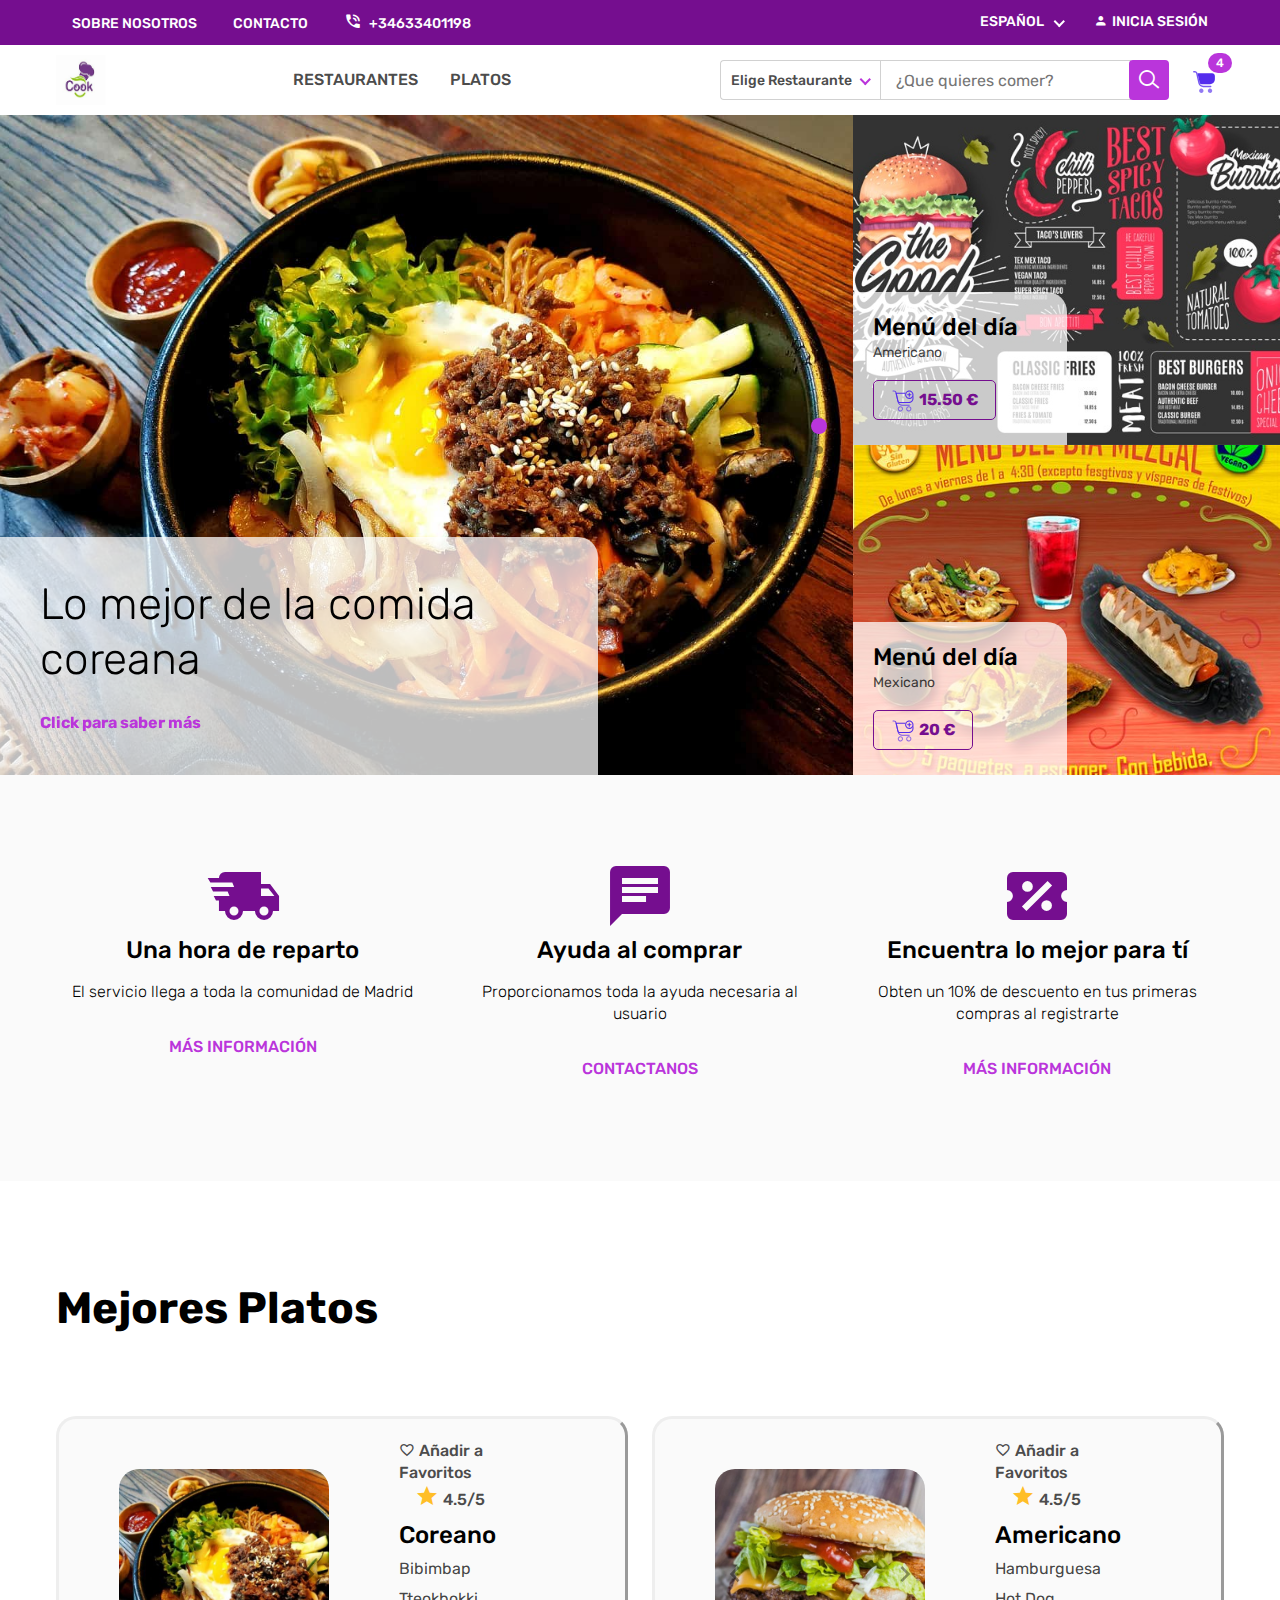
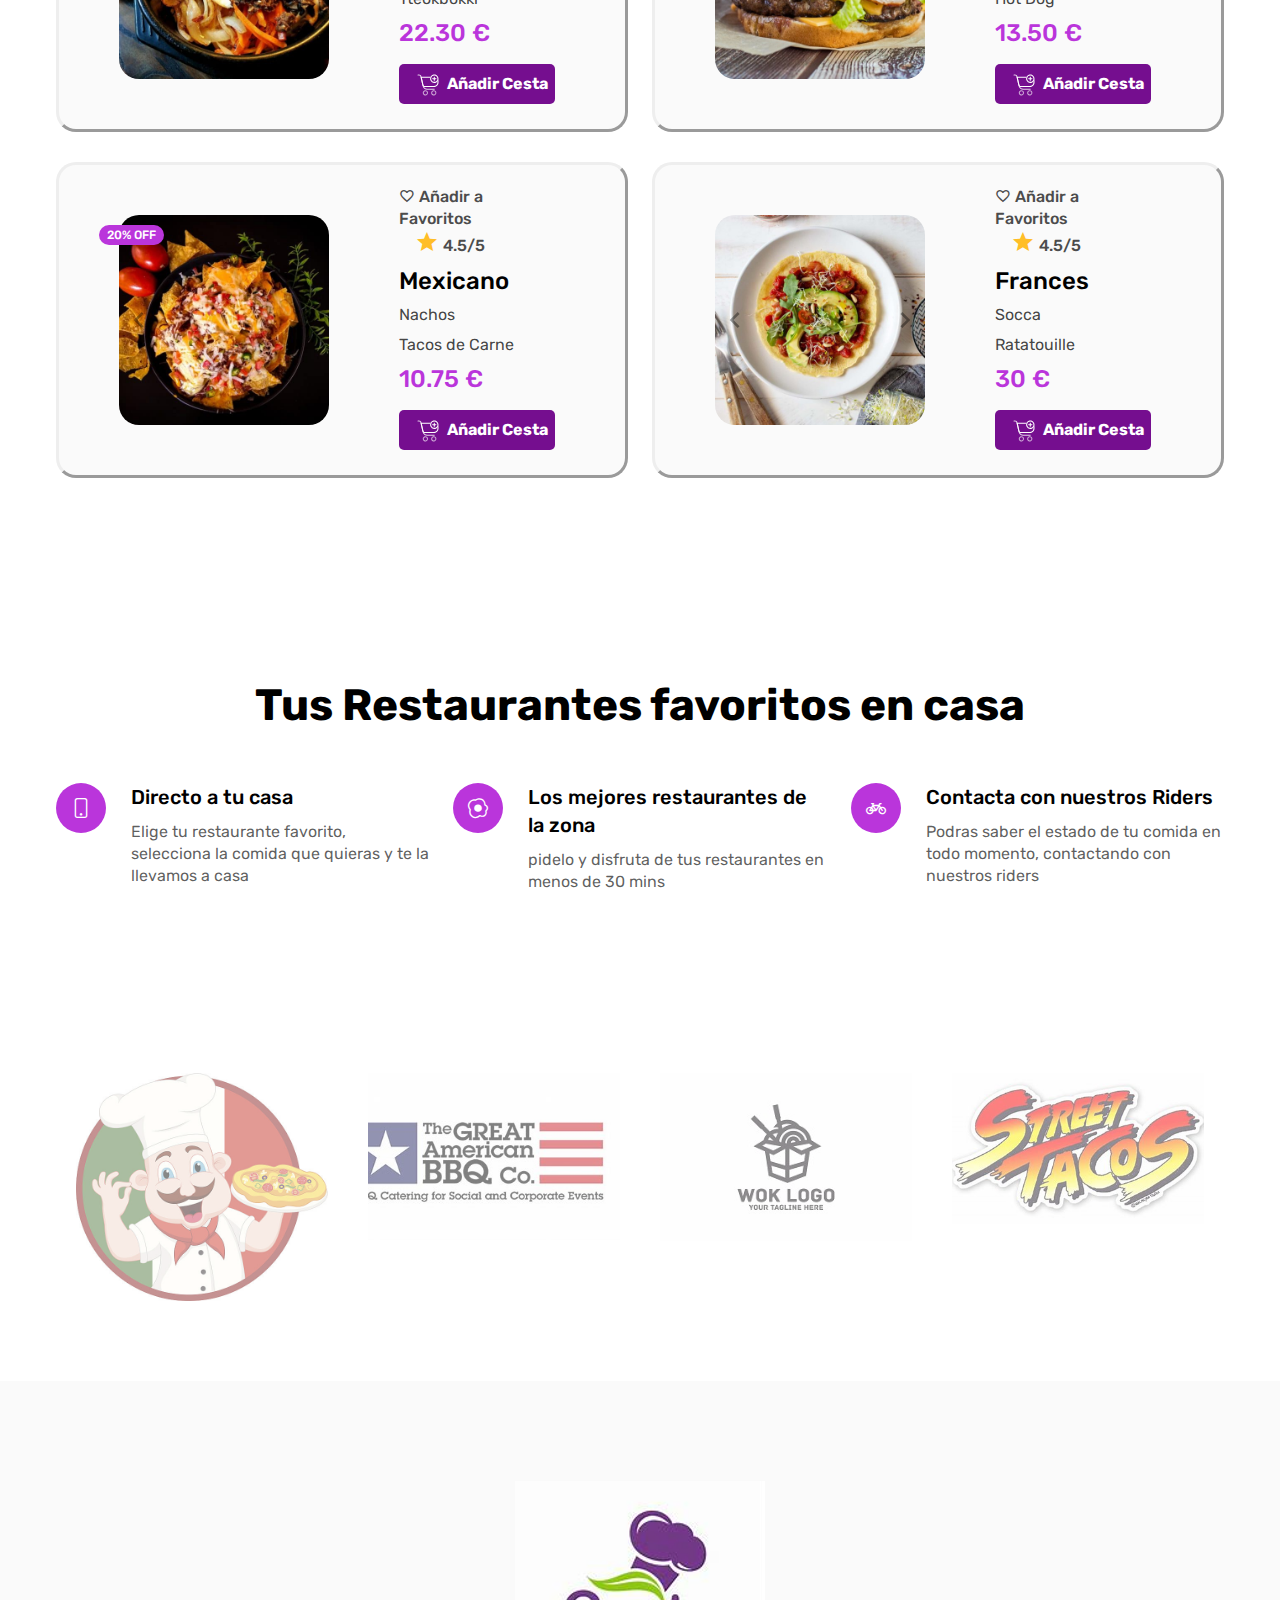
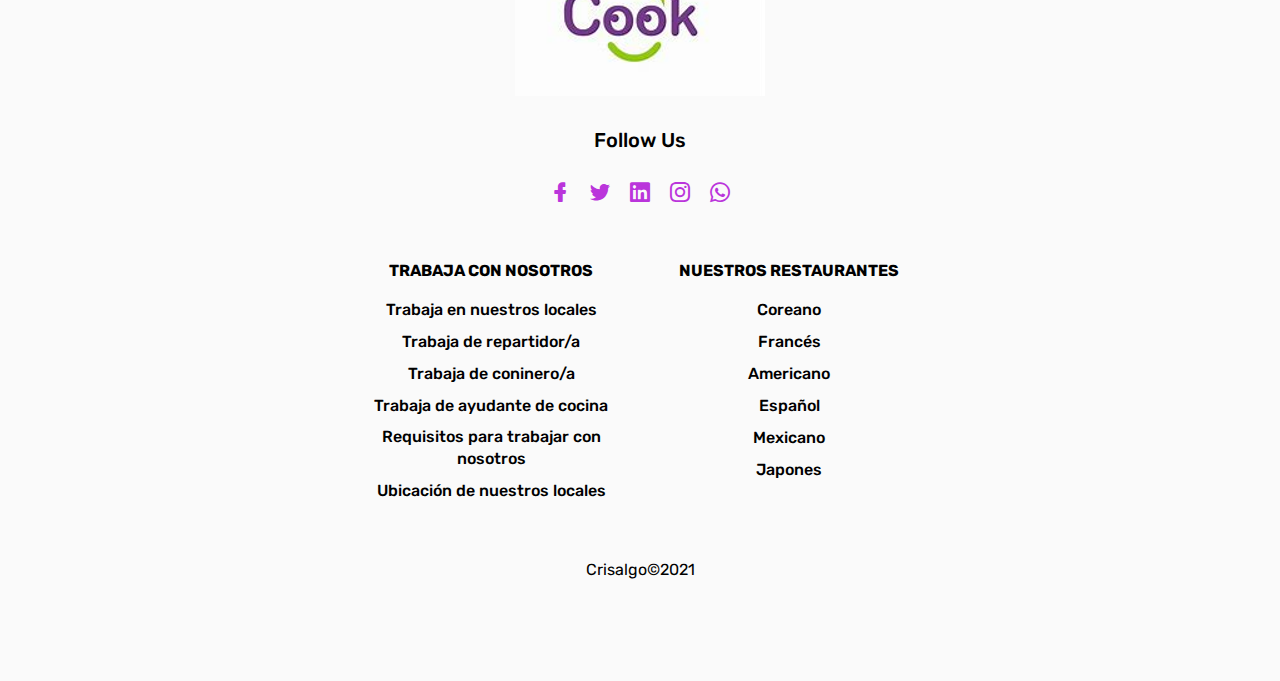
==== index.html @ 3d2ff35e "commit4:55" ====
<!doctype html>
<html class="no-js" lang="en">

<head>
    <meta charset="utf-8">

    <!--====== Title ======-->
    <title>Oferta</title>

    <meta name="description" content="">
    <meta name="viewport" content="width=device-width, initial-scale=1">

    <!--====== Favicon Icon ======-->
    <link rel="shortcut icon" href="assets/images/favicon.png" type="image/png">

    <!--====== Slick CSS ======-->
    <link rel="stylesheet" href="assets/css/slick.css">

    <!--====== Line Icons CSS ======-->
    <link rel="stylesheet" href="assets/css/LineIcons.css">
    <link rel="stylesheet" href="https://cdn.jsdelivr.net/npm/bootstrap-icons@1.7.1/font/bootstrap-icons.css">

    <!--====== Material Design Icons CSS ======-->
    <link rel="stylesheet" href="assets/css/materialdesignicons.min.css">

    <!--====== Jquery Ui CSS ======-->
    <link rel="stylesheet" href="assets/css/jquery-ui.min.css">

    <!--====== nice select CSS ======-->
    <link rel="stylesheet" href="assets/css/nice-select.css">

    <!--====== Bootstrap CSS ======-->
    <link rel="stylesheet" href="assets/css/bootstrap.min.css">

    <!--====== Default CSS ======-->
    <link rel="stylesheet" href="assets/css/default.css">

    <!--====== Style CSS ======-->
    <link rel="stylesheet" href="assets/css/style.css">

</head>

<body>

    <!--====== Preloader Part Start ======-->
    <div class="preloader">
        <div class="loader">
            <div class="ytp-spinner">
                <div class="ytp-spinner-container">
                    <div class="ytp-spinner-rotator">
                        <div class="ytp-spinner-left">
                            <div class="ytp-spinner-circle"></div>
                        </div>
                        <div class="ytp-spinner-right">
                            <div class="ytp-spinner-circle"></div>
                        </div>
                    </div>
                </div>
            </div>
        </div>
    </div>
    <!--====== Preloader Part Ends ======-->

    <!--====== Navbar Style 7 Part Start ======-->
    <div class="navigation">
        <header class="navbar-style-7 position-relative">
            <div class="container">
                <!-- navbar mobile Start -->
                <div class="navbar-mobile d-lg-none">
                    <div class="row align-items-center">
                        <div class="col-3">
                            <!-- navbar cart start -->
                            <div class="navbar-toggle icon-text-btn">
                                <a class="icon-btn primary-icon-text mobile-menu-open-7" href="javascript:void(0)">
                                    <i class="mdi mdi-menu"></i>
                                </a>
                            </div>
                            <!-- navbar cart Ends -->
                        </div>
                        <div class="col-6">
                            <!-- desktop logo Start -->
                            <div class="mobile-logo text-center">
                                <a href="index.html"><img src="assets/images/logode.png" alt="Logo"></a>
                            </div>
                            <!-- desktop logo Ends -->
                        </div>
                        <div class="col-3">
                            <!-- navbar cart start -->
                            <div class="navbar-cart">
                                <a class="icon-btn primary-icon-text icon-text-btn" href="javascript:void(0)">
                                    <img src="assets/images/icon-svg/cart-1.svg" alt="Icon">
                                    <span class="icon-text text-style-1">4</span>
                                </a>
    
                                <div class="navbar-cart-dropdown">
                                    <div class="checkout-style-2">
                                        <div class="checkout-header d-flex justify-content-between">
                                            <h6 class="title">Cesta de pedidos</h6>
                                        </div>
    
                                        <div class="checkout-table table-responsive">
                                            <table class="table">
                                                <tbody>
                                                    <tr>
                                                        <td class="checkout-product">
                                                            <div class="product-cart d-flex">
                                                                <div class="product-thumb">
                                                                    <img src="assets/images/paella.jpg"
                                                                        alt="Product">
                                                                </div>
                                                                <div class="product-content media-body">
                                                                    <h5 class="title">
                                                                        <a href="product-details-page.html">Paella</a>
                                                                    </h5>
                                                                    <ul>
                                                                        <li><span>Restaurante Español</span></li>
                                                                        <li><span></span></li>
                                                                        <li>
                                                                            <a class="delete" href="javascript:void(0)">
                                                                                <i class="mdi mdi-delete"></i>
                                                                            </a>
                                                                        </li>
                                                                    </ul>
                                                                </div>
                                                            </div>
                                                        </td>
                                                        <td class="checkout-quantity">
                                                            <div class="product-quantity d-inline-flex">
                                                                <button type="button" id="sub" class="sub">
                                                                    <i class="mdi mdi-minus"></i>
                                                                </button>
                                                                <input type="text" value="1">
                                                                <button type="button" id="add" class="add">
                                                                    <i class="mdi mdi-plus"></i>
                                                                </button>
                                                            </div>
                                                        </td>
                                                        <td class="checkout-price">
                                                            <p class="price">€11.00</p>
                                                        </td>
                                                    </tr>
                                                    <tr>
                                                        <td class="checkout-product">
                                                            <div class="product-cart d-flex">
                                                                <div class="product-thumb">
                                                                    <img src="assets/images/Rata.jpg"
                                                                        alt="Product">
                                                                </div>
                                                                <div class="product-content media-body">
                                                                    <h5 class="title">
                                                                        <a href="product-details-page.html">Ratatouille
                                                                            </a>
                                                                    </h5>
                                                                    <ul>
                                                                        <li><span>Restaurante Francés</span></li>
                                                                        <li><span></span></li>
                                                                        <li>
                                                                            <a class="delete" href="javascript:void(0)">
                                                                                <i class="mdi mdi-delete"></i>
                                                                            </a>
                                                                        </li>
                                                                    </ul>
                                                                </div>
                                                            </div>
                                                        </td>
                                                        <td class="checkout-quantity">
                                                            <div class="product-quantity d-inline-flex">
                                                                <button type="button" id="sub" class="sub">
                                                                    <i class="mdi mdi-minus"></i>
                                                                </button>
                                                                <input type="text" value="1">
                                                                <button type="button" id="add" class="add">
                                                                    <i class="mdi mdi-plus"></i>
                                                                </button>
                                                            </div>
                                                        </td>
                                                        <td class="checkout-price">
                                                            <p class="price">€8.00</p>
                                                        </td>
                                                    </tr>
                                                    <tr>
                                                        <td class="checkout-product">
                                                            <div class="product-cart d-flex">
                                                                <div class="product-thumb">
                                                                    <img src="assets/images/tok.jpg"
                                                                        alt="Product">
                                                                </div>
                                                                <div class="product-content media-body">
                                                                    <h5 class="title">
                                                                        <a href="product-details-page.html">Tteokbokki</a>
                                                                    </h5>
                                                                    <ul>
                                                                        <li><span>Restaurante Coreano</span></li>
                                                                        <li><span></span></li>
                                                                        <li>
                                                                            <a class="delete" href="javascript:void(0)">
                                                                                <i class="mdi mdi-delete"></i>
                                                                            </a>
                                                                        </li>
                                                                    </ul>
                                                                </div>
                                                            </div>
                                                        </td>
                                                        <td class="checkout-quantity">
                                                            <div class="product-quantity d-inline-flex">
                                                                <button type="button" id="sub" class="sub">
                                                                    <i class="mdi mdi-minus"></i>
                                                                </button>
                                                                <input type="text" value="1">
                                                                <button type="button" id="add" class="add">
                                                                    <i class="mdi mdi-plus"></i>
                                                                </button>
                                                            </div>
                                                        </td>
                                                        <td class="checkout-price">
                                                            <p class="price">€6.00</p>
                                                        </td>
                                                    </tr>
                                                    <tr>
                                                        <td class="checkout-product">
                                                            <div class="product-cart d-flex">
                                                                <div class="product-thumb">
                                                                    <img src="assets/images/cochinita.jpg"
                                                                        alt="Product">
                                                                </div>
                                                                <div class="product-content media-body">
                                                                    <h5 class="title">
                                                                        <a href="product-details-page.html">Cochinita Pibil
                                                                            </a></h5>
                                                                    <ul>
                                                                        <li><span>Restaurante Mexicano</span></li>
                                                                        <li><span></span></li>
                                                                        <li>
                                                                            <a class="delete" href="javascript:void(0)">
                                                                                <i class="mdi mdi-delete"></i>
                                                                            </a>
                                                                        </li>
                                                                    </ul>
                                                                </div>
                                                            </div>
                                                        </td>
                                                        <td class="checkout-quantity">
                                                            <div class="product-quantity d-inline-flex">
                                                                <button type="button" id="sub" class="sub">
                                                                    <i class="mdi mdi-minus"></i>
                                                                </button>
                                                                <input type="text" value="1">
                                                                <button type="button" id="add" class="add">
                                                                    <i class="mdi mdi-plus"></i>
                                                                </button>
                                                            </div>
                                                        </td>
                                                        <td class="checkout-price">
                                                            <p class="price">€20.00</p>
                                                        </td>
                                                    </tr>
                                                </tbody>
                                            </table>
                                        </div>
    
                                        <div class="checkout-footer">
                                            <div class="checkout-sub-total d-flex justify-content-between">
                                                <p class="value">Total:</p>
                                                <p class="price">€46.00</p>
                                            </div>
                                            <div class="checkout-btn">
                                                <a href="cart-page.html" class="main-btn primary-btn-border">Ver cesta</a>
                                                <a href="checkout-page.html" class="main-btn primary-btn">Pagar</a>
                                            </div>
                                        </div>
                                    </div>
                                </div>
                            </div>
                            <!-- navbar cart Ends -->
                        </div>
                    </div>
                    <!-- navbar search start -->
                    <div class="navbar-search mt-15 search-style-5">
                        <div class="search-select">
                            <select>
                                <option value="">Elige Restaurante</option>
                                <option value="1">Coreano</option>
                                <option value="2">Español</option>
                                <option value="3">Francés</option>
                                <option value="4">Mexicano</option>
                                <option value="5">Japones</option>
                                <option value="6">Americano</option>
                            </select>
                        </div>
                        <div class="search-input">
                            <input type="text" placeholder="Search">
                        </div>
                        <div class="search-btn">
                            <button><i class="lni lni-search-alt"></i></button>
                        </div>
                    </div>
                    <!-- navbar search Ends -->
                </div>
                <!-- navbar mobile Start -->
            </div>
    
            <div class="navbar-container navbar-sidebar-7">
                <!-- navbar close  Ends -->
                <div class="navbar-close d-lg-none">
                    <a class="close-mobile-menu-7" href="javascript:void(0)"><i class="mdi mdi-close"></i></a>
                </div>
                <!-- navbar close  Ends -->
    
                <!-- navbar top Start -->
                <div class="navbar-top-wrapper">
                    <div class="container-lg">
                        <div class="navbar-top d-lg-flex justify-content-between">
                            <!-- navbar top left Start -->
                            <div class="navbar-top-left">
                                <ul class="navbar-top-link">
                                    <li><a href="about-page.html">sobre nosotros</a></li>
                                    <li><a href="contact-page.html">contacto</a></li>
                                    <li>
                                        <a href="javascript:void(0)">
                                            <i class="mdi mdi-phone-in-talk"></i>
                                            +34633401198
                                        </a>
                                    </li>
                                </ul>
                            </div>
                            <!-- navbar top left Ends -->
                            <!-- navbar top right Start -->
                            <div class="navbar-top-right">
                                <ul class="navbar-top-link">
                                    
                                    <li>
                                        <select>
                                            <option value="0">Español</option>
                                            <option value="1">Catalan</option>
                                            <option value="2">Galego</option>
                                            <option value="3">euskera</option>
                                            <option value="4">English</option>
                                            
                                        </select>
                                    </li>
                                    <li><a href="login-page.html"><i class="mdi mdi-account"></i>Inicia sesión</a></li>
                                </ul>
                            </div>
                            <!-- navbar top right Ends -->
                        </div>
                    </div>
                </div>
                <!-- navbar top Ends -->
    
                <!-- main navbar Start -->
                <div class="navbar-wrapper">
                    <div class="container-lg">
                        <nav class="main-navbar d-lg-flex justify-content-between align-items-center">
                            <!-- desktop logo Start -->
                            <div class="desktop-logo d-none d-lg-block">
                                <a href="index.html"><img src="assets/images/logode.PNG" width="50" height="50" alt="Logo"></a>
                            </div>
                            <!-- desktop logo Ends -->
                            <!-- navbar menu Start -->
                            <div class="navbar-menu">
                                <ul class="main-menu">
                                    <li class="position-static menu-item-has-children">
                                        <a href="#">Restaurantes</a>
                                        <!-- sub mega dropdown Start -->
                                        <ul class="sub-mega-dropdown">
                                            <li>
                                                <div class="mega-dropdown-menu">
                                                    <ul class="container mega-dropdown d-flex flex-wrap">
                                                        <li class="mega-dropdown-list menu-item-has-children">

                                                            <h6 class="heading-6 font-weight-500 mega-title">Tipos de restaurante

                                                            <h6 class="heading-6 font-weight-500 mega-title">

                                                            </h6>
                                                            <ul>
                                                                <li><a href="category.html">Coreano</a></li>
                                                                <li><a href="category.html">Frances</a></li>
                                                                <li><a href="category.html">Americano</a></li>
                                                                <li><a href="category.html">Español</a></li>
                                                                <li><a href="category.html">Mexicano</a></li>
                                                                <li><a href="category.html">Japones</a></li>
                                                            </ul>
                                                        </li>
                                                        <li class="mega-dropdown-list">
                                                            <img src="assets/images/comi.jpg" alt="">
                                                        </li>
                                                    </ul>
                                                </div>
                                            </li>
                                        </ul>
                                        <!-- sub mega dropdown Ends -->
                                    </li>
                                    <li><a href="category.html">platos</a></li>
                                    <li><a href="category.html"></a></li>
                                    
                                    
                                </ul>
                            </div>
                            <!-- navbar menu Ends -->
                            <div class="navbar-search-cart d-none d-lg-flex">
                                <!-- navbar search start -->
                                <div class="navbar-search search-style-5">
                                    <div class="search-select">
                                        <select>
                                            <option value="">Elige Restaurante</option>
                                            <option value="1">Coreano</option>
                                            <option value="2">Español</option>
                                            <option value="3">Francés</option>
                                            <option value="4">Mexicano</option>
                                            <option value="5">Japones</option>
                                            <option value="6">Americano</option>
                                        </select>
                                    </div>
                                    <div class="search-input">
                                        <input type="text" placeholder="¿Que quieres comer?">
                                    </div>
                                    <div class="search-btn">
                                        <button><i class="lni lni-search-alt"></i></button>
                                    </div>
                                </div>
                                <!-- navbar search Ends -->
                                <!-- navbar cart start -->
                                <div class="navbar-cart">
                                    <a class="icon-btn primary-icon-text icon-text-btn" href="javascript:void(0)">
                                        <img src="assets/images/icon-svg/cart-1.svg" alt="Icon">
                                        <span class="icon-text text-style-1">4</span>
                                    </a>
    
                                    <div class="navbar-cart-dropdown">
                                        <div class="checkout-style-2">
                                            <div class="checkout-header d-flex justify-content-between">

                                                <h6 class="title">Cesta de pedidos</h6>

                                            </div>
    
                                            <div class="checkout-table">
                                                <table class="table">
                                                    <tbody>
                                                        <tr>
                                                            <td class="checkout-product">
                                                                <div class="product-cart d-flex">
                                                                    <div class="product-thumb">
                                                                        <img src="assets/images/paella.jpg"
                                                                            alt="Product">
                                                                    </div>
                                                                    <div class="product-content media-body">
                                                                        <h5 class="title">
                                                                            <a href="product-details-page.html">Paella
                                                                                </a>
                                                                        </h5>
                                                                        <ul>
                                                                            <li><span>Restaurante Español</span></li>
                                                                            <li><span></span></li>
                                                                            <li>
                                                                                <a class="delete" href="javascript:void(0)">
                                                                                    <i class="mdi mdi-delete"></i>
                                                                                </a>
                                                                            </li>
                                                                        </ul>
                                                                    </div>
                                                                </div>
                                                            </td>
                                                            <td class="checkout-quantity">
                                                                <div class="product-quantity d-inline-flex">
                                                                    <button type="button" id="sub" class="sub">
                                                                        <i class="mdi mdi-minus"></i>
                                                                    </button>
                                                                    <input type="text" value="1">
                                                                    <button type="button" id="add" class="add">
                                                                        <i class="mdi mdi-plus"></i>
                                                                    </button>
                                                                </div>
                                                            </td>
                                                            <td class="checkout-price">
                                                                <p class="price">€11.00</p>
                                                            </td>
                                                        </tr>
                                                        <tr>
                                                            <td class="checkout-product">
                                                                <div class="product-cart d-flex">
                                                                    <div class="product-thumb">
                                                                        <img src="assets/images/Rata.jpg"
                                                                            alt="Product">
                                                                    </div>
                                                                    <div class="product-content media-body">
                                                                        <h5 class="title">
                                                                            <a href="product-details-page.html">Ratatouille
                                                                            </a>
                                                                        </h5>
                                                                        <ul>
                                                                            <li><span>restaurante frances</span></li>
                                                                            <li><span></span></li>
                                                                            <li>
                                                                                <a class="delete" href="javascript:void(0)">
                                                                                    <i class="mdi mdi-delete"></i>
                                                                                </a>
                                                                            </li>
                                                                        </ul>
                                                                    </div>
                                                                </div>
                                                            </td>
                                                            <td class="checkout-quantity">
                                                                <div class="product-quantity d-inline-flex">
                                                                    <button type="button" id="sub" class="sub">
                                                                        <i class="mdi mdi-minus"></i>
                                                                    </button>
                                                                    <input type="text" value="1">
                                                                    <button type="button" id="add" class="add">
                                                                        <i class="mdi mdi-plus"></i>
                                                                    </button>
                                                                </div>
                                                            </td>
                                                            <td class="checkout-price">
                                                                <p class="price">€8.00</p>
                                                            </td>
                                                        </tr>
                                                        <tr>
                                                            <td class="checkout-product">
                                                                <div class="product-cart d-flex">
                                                                    <div class="product-thumb">
                                                                        <img src="assets/images/tok.jpg"
                                                                            alt="Product">
                                                                    </div>
                                                                    <div class="product-content media-body">
                                                                        <h5 class="title">
                                                                            <a href="product-details-page.html">tteokbokki
                                                                                </a>
                                                                        </h5>
                                                                        <ul>
                                                                            <li><span>restaurante coreano</span></li>
                                                                            <li><span></span></li>
                                                                            <li>
                                                                                <a class="delete" href="javascript:void(0)">
                                                                                    <i class="mdi mdi-delete"></i>
                                                                                </a>
                                                                            </li>
                                                                        </ul>
                                                                    </div>
                                                                </div>
                                                            </td>
                                                            <td class="checkout-quantity">
                                                                <div class="product-quantity d-inline-flex">
                                                                    <button type="button" id="sub" class="sub">
                                                                        <i class="mdi mdi-minus"></i>
                                                                    </button>
                                                                    <input type="text" value="1">
                                                                    <button type="button" id="add" class="add">
                                                                        <i class="mdi mdi-plus"></i>
                                                                    </button>
                                                                </div>
                                                            </td>
                                                            <td class="checkout-price">
                                                                <p class="price">€6.00</p>
                                                            </td>
                                                        </tr>
                                                        <tr>
                                                            <td class="checkout-product">
                                                                <div class="product-cart d-flex">
                                                                    <div class="product-thumb">
                                                                        <img src="assets/images/cochinita.jpg"
                                                                            alt="Product">
                                                                    </div>
                                                                    <div class="product-content media-body">
                                                                        <h5 class="title">
                                                                            <a href="product-details-page.html">cochinita pibil
                                                                                </a>
                                                                        </h5>
                                                                        <ul>
                                                                            <li><span>restaurante mexicano</span></li>
                                                                            <li><span></span></li>
                                                                            <li>
                                                                                <a class="delete" href="javascript:void(0)">
                                                                                    <i class="mdi mdi-delete"></i>
                                                                                </a>
                                                                            </li>
                                                                        </ul>
                                                                    </div>
                                                                </div>
                                                            </td>
                                                            <td class="checkout-quantity">
                                                                <div class="product-quantity d-inline-flex">
                                                                    <button type="button" id="sub" class="sub">
                                                                        <i class="mdi mdi-minus"></i>
                                                                    </button>
                                                                    <input type="text" value="1">
                                                                    <button type="button" id="add" class="add">
                                                                        <i class="mdi mdi-plus"></i>
                                                                    </button>
                                                                </div>
                                                            </td>
                                                            <td class="checkout-price">
                                                                <p class="price">€20.00</p>
                                                            </td>
                                                        </tr>
                                                    </tbody>
                                                </table>
                                            </div>
    
                                            <div class="checkout-footer">
                                                <div class="checkout-sub-total d-flex justify-content-between">
                                                <p class="value">Total:</p>
                                                    <p class="price">€46</p>
                                                </div>
                                                <div class="checkout-btn">
                                                    <a href="cart-page.html" class="main-btn primary-btn-border">Ver cesta</a>
                                                    <a href="checkout-page.html" class="main-btn primary-btn">Pagar</a>
                                                </div>
                                            </div>
                                        </div>
                                    </div>
                                </div>
                                <!-- navbar cart Ends -->
                            </div>
                        </nav>
                    </div>
                </div>
                <!-- main navbar Ends -->
            </div>
            <div class="overlay-7"></div>
        </header>
    </div>
    <!--====== Navbar Style 7 Part Ends ======-->

    <!--====== Header Style 1 Part Start ======-->
    <section class="header-style-1">
        <div class="header-big">
            <div class="header-items-active">
                <div class="single-header-item bg_cover"
                    style="background-image: url(assets/images/header-1/coreano_bibimbap.jpg);">
                    <div class="header-item-content">
                        <h3 class="title">Lo mejor de la comida coreana</h3>
                        <a href="javascript:void(0)" class="link">Click para saber más</a>
                    </div>
                </div>
                <div class="single-header-item bg_cover"
                    style="background-image: url(assets/images/header-1/frances_macaron.jpg);">
                    <div class="header-item-content">
                        <h3 class="title">Los mejores postres de Francia</h3>
                        <a href="javascript:void(0)" class="link">Click para saber más</a>
                    </div>
                </div>
                <div class="single-header-item bg_cover"
                    style="background-image: url(assets/images/header-1/camerun_verduraPollo.jpg);">
                    <div class="header-item-content">
                        <h3 class="title">Come saludable con con comida camerunesa</h3>
                        <a href="javascript:void(0)" class="link">Click para saber más</a>
                    </div>
                </div>
            </div>
        </div>
        <div class="header-min">
            <div class="header-min-item product-style-25 bg_cover"
                style="background-image: url(assets/images/header-1/americano_menu.jpg);">
                <div class="product-content">
                    <h4 class="title"><a href="product-details-page.html">Menú del día</a></h4>
                    <p>Americano</p>
                    <a href="javascript:void(0)" class="main-btn primary-btn-border"> <img src="assets/images/icon-svg/cart-5.svg" alt="">15.50 €</a>
                </div>
            </div>
            <div class="header-min-item product-style-25 bg_cover"
                style="background-image: url(assets/images/header-1/mexicano_menu.jpg);">
                <div class="product-content">
                    <h4 class="title"><a href="product-details-page.html">Menú del día</a></h4>
                    <p>Mexicano</p>
                    <a href="javascript:void(0)" class="main-btn primary-btn-border"> <img src="assets/images/icon-svg/cart-5.svg" alt="">20 €</a>
                </div>
            </div>
        </div>
    </section>
    <!--====== Header Style 1 Part Ends ======-->

    <!--====== Content Card Style 4 Part Start ======-->
    <section class="content-card-style-4 pt-70 pb-100">
        <div class="container">
            <div class="row justify-content-center">
                <div class="col-lg-4 col-md-7 col-sm-8">
                    <div class="single-content mt-15 text-center">
                        <div class="content-icon">
                            <i class="mdi mdi-truck-fast"></i>
                        </div>
                        <div class="content-content">
                            <h4 class="title"><a href="javascript:void(0)">Una hora de reparto</a></h4>
                            <p>El servicio llega a toda la comunidad de Madrid</p>
                            <a href="javascript:void(0)" class="more">Más Información</a>
                        </div>
                    </div>
                </div>
                <div class="col-lg-4 col-md-7 col-sm-8">
                    <div class="single-content mt-15 text-center">
                        <div class="content-icon">
                            <i class="mdi mdi-message-text"></i>
                        </div>
                        <div class="content-content">
                            <h4 class="title"><a href="javascript:void(0)">Ayuda al comprar</a></h4>
                            <p>Proporcionamos toda la ayuda necesaria al usuario</p>
                            <a href="contact-page.html" class="more">Contactanos</a>
                        </div>
                    </div>
                </div>
                <div class="col-lg-4 col-md-7 col-sm-8">
                    <div class="single-content mt-15 text-center">
                        <div class="content-icon">
                            <i class="mdi mdi-ticket-percent"></i>
                        </div>
                        <div class="content-content">
                            <h4 class="title"><a href="javascript:void(0)">Encuentra lo mejor para tí</a></h4>
                            <p>Obten un 10% de descuento en tus primeras compras al registrarte</p>
                            <a href="javascript:void(0)" class="more">Más Información</a>
                        </div>
                    </div>
                </div>
            </div>
        </div>
    </section>
    <!--====== Content Card Style 4 Part Ends ======-->

    <!--====== Product Style 1 Part Start ======-->

    <!--====== Product Style 1 Part Ends ======-->

    <!--====== Product Style 7 Part Start ======-->
    <section class="product-wrapper pt-100 pb-100">
        <div class="container">
            <div class="row">
                <div class="col-lg-12">
                    <div class="mb-50">
                        <h1 class="heading-1 font-weight-700">Mejores Platos</h1>
                    </div>
                </div>
            </div>
            <div class="row">
                <div class="col-lg-6">
                    <div class="product-style-7 mt-30">
                        <div class="product-image">
                            <div class="product-active">
                                <div class="product-item active">
                                    <img src="assets/images/product-4/coreano_bibimbap.jpg" alt="product">
                                </div>
                                <div class="product-item">
                                    <img src="assets/images/product-4/coreano_tteokbokki.jpg" alt="product">
                                </div>
                            </div>
                        </div>
                        <div class="product-content">
                            <ul class="product-meta">
                                <li>
                                    <a class="add-wishlist" href="javascript:void(0)">
                                        <i class="mdi mdi-heart-outline"></i>
                                        Añadir a Favoritos
                                    </a>
                                </li>
                                <li>
                                    <span><i class="mdi mdi-star"></i> 4.5/5</span>
                                </li>
                            </ul>
                            <h4 class="title"><a href="product-details-page.html">Coreano</a></h4>
                            <p>Bibimbap</p>
                            <p>Tteokbokki</p>
                            <span class="price">22.30 €</span>
                            <a href="javascript:void(0)" class="main-btn primary-btn">
                                <img src="assets/images/icon-svg/cart-4.svg" alt="">
                                Añadir cesta
                            </a>
                        </div>
                    </div>
                </div>
                <div class="col-lg-6">
                    <div class="product-style-7 mt-30">
                        <div class="product-image">
                            <div class="product-active">
                                <div class="product-item active">
                                    <img src="assets/images/product-4/americano_hamburguesa.jpg" alt="product">
                                </div>
                                <div class="product-item">
                                    <img src="assets/images/product-4/americano_hotdog.jpg" alt="product">
                                </div>
                            </div>
                        </div>
                        <div class="product-content">
                            <ul class="product-meta">
                                <li>
                                    <a class="add-wishlist" href="javascript:void(0)">
                                        <i class="mdi mdi-heart-outline"></i>
                                        Añadir a Favoritos
                                    </a>
                                </li>
                                <li>
                                    <span><i class="mdi mdi-star"></i> 4.5/5</span>
                                </li>
                            </ul>
                            <h4 class="title"><a href="product-details-page.html">Americano</a></h4>
                            <p>Hamburguesa</p>
                            <p>Hot Dog</p>
                            <span class="price">13.50 €</span>
                            <a href="javascript:void(0)" class="main-btn primary-btn">
                                <img src="assets/images/icon-svg/cart-4.svg" alt="">
                                Añadir cesta
                            </a>
                        </div>
                    </div>
                </div>
                <div class="col-lg-6">
                    <div class="product-style-7 mt-30">
                        <div class="product-image">
                            <span class="icon-text text-style-1">20% off</span>
                            <div class="product-active">
                                <div class="product-item active">
                                    <img src="assets/images/product-4/mexicano_nachos.jpg" alt="product">
                                </div>
                                <div class="product-item">
                                    <img src="assets/images/product-4/mexicano_tacos.jpg" alt="product">
                                </div>
                            </div>
                        </div>
                        <div class="product-content">
                            <ul class="product-meta">
                                <li>
                                    <a class="add-wishlist" href="javascript:void(0)">
                                        <i class="mdi mdi-heart-outline"></i>
                                        Añadir a Favoritos
                                    </a>
                                </li>
                                <li>
                                    <span><i class="mdi mdi-star"></i> 4.5/5</span>
                                </li>
                            </ul>
                            <h4 class="title"><a href="product-details-page.html">Mexicano</a></h4>
                            <p>Nachos</p>
                            <p>Tacos de Carne</p>
                            <span class="price">10.75 €</span>
                            <a href="javascript:void(0)" class="main-btn primary-btn">
                                <img src="assets/images/icon-svg/cart-4.svg" alt="">
                                Añadir cesta
                            </a>
                        </div>
                    </div>
                </div>
                <div class="col-lg-6">
                    <div class="product-style-7 mt-30">
                        <div class="product-image">
                            <div class="product-active">
                                <div class="product-item active">
                                    <img src="assets/images/product-4/frances_socca.jpg" alt="product">
                                </div>
                                <div class="product-item">
                                    <img src="assets/images/product-4/frances_ratatuille.jpg" alt="product">
                                </div>
                            </div>
                        </div>
                        <div class="product-content">
                            <ul class="product-meta">
                                <li>
                                    <a class="add-wishlist" href="javascript:void(0)">
                                        <i class="mdi mdi-heart-outline"></i>
                                        Añadir a Favoritos
                                    </a>
                                </li>
                                <li>
                                    <span><i class="mdi mdi-star"></i> 4.5/5</span>
                                </li>
                            </ul>
                            <h4 class="title"><a href="product-details-page.html">Frances</a></h4>
                            <p>Socca</p>
                            <p>Ratatouille</p>
                            <span class="price">30 €</span>
                            <a href="javascript:void(0)" class="main-btn primary-btn">
                                <img src="assets/images/icon-svg/cart-4.svg" alt="">
                                Añadir cesta
                            </a>
                        </div>
                    </div>
                </div>
            </div>
        </div>
    </section>
    <!--====== Product Style 7 Part Ends ======-->

    <!--====== Features Part Start ======-->
    <section class="features-section pt-100 pb-50">
        <div class="container">
            <div class="row">
                <div class="col-lg-12">
                    <div class="features-title text-center mb-50">
                        <h1 class="heading-1 font-weight-700">Tus Restaurantes favoritos en casa</h1>
                    </div>
                </div>
            </div>
            <div class="row">
                <div class="col-lg-4 col-md-6">
                    <div class="single-feature-wrapper">
                        <div class="feature-icon">
                            <i class="bi bi-phone"></i>
                            
                        </div>
                        <div class="feature-content">
                            <h5 class="heading-5 font-weight-500 mb-10">Directo a tu casa</h5>
                            <p>Elige tu restaurante favorito, selecciona la comida que quieras y te la llevamos a casa</p>
                        </div>
                    </div>
                </div>
                <div class="col-lg-4 col-md-6">
                    <div class="single-feature-wrapper">
                        <div class="feature-icon">
                            <i class="bi bi-egg-fried"></i>
                            
                            
                        </div>
                        <div class="feature-content">
                            <h5 class="heading-5 font-weight-500 mb-10">Los mejores restaurantes de la zona</h5>
                            <p>pidelo y disfruta de tus restaurantes en menos de 30 mins</p>
                        </div>
                    </div>
                </div>
                <div class="col-lg-4 col-md-6">
                    <div class="single-feature-wrapper">
                        <div class="feature-icon">
                            <i class="bi bi-bicycle"></i></a>
                        </div>
                        <div class="feature-content">
                            <h5 class="heading-5 font-weight-500 mb-10">Contacta con nuestros Riders</h5>
                            <p>Podras saber el estado de tu comida en todo momento, contactando con nuestros riders </p>
                        </div>
                    </div>
                </div>
                
                
                
            </div>
        </div>
    </section>
    <!--====== Features Part Ends ======-->

    <!--====== Clients Logo Part Start ======-->
    <section class="clients-logo-section pt-70 pb-70">
        <div class="container">
            <div class="row client-logo-active">
                <div class="col-lg-3">
                    <div class="single-logo-wrapper">
                        <img src="assets/images/pizza.jpg" alt="">
                    </div>
                </div>
                <div class="col-lg-3">
                    <div class="single-logo-wrapper">
                        <img src="assets/images/ame.jpg" alt="">
                    </div>
                </div>
                <div class="col-lg-3">
                    <div class="single-logo-wrapper">
                        <img src="assets/images/woki.jpg" alt="">
                    </div>
                </div>
                <div class="col-lg-3">
                    <div class="single-logo-wrapper">
                        <img src="assets/images/street.jpg" alt="">
                    </div>
                </div>
            </div>
        </div>
    </section>
    <!--====== Clients Logo Part Ends ======-->

    <!--====== Subscribe Part Start ======-->
   
    <!--====== Subscribe Part Ends ======-->

    <!--====== Footer Style 3 Part Start ======-->
    <section class="footer-style-3 pt-100 pb-100">
        <div class="container">
            <div class="footer-top">
                <div class="row justify-content-center">
                    <div class="col-lg-5 col-md-7 col-sm-10">
                        <div class="footer-logo text-center">
                            <a href="index.html">
                                <img src="assets/images/logode.PNG" alt="">
                            </a>
                        </div>
                        <h5 class="heading-5 text-center mt-30">Follow Us</h5>
                        <ul class="footer-follow text-center">
                            <li><a href="javascript:void(0)"><i class="lni lni-facebook-filled"></i></a></li>
                            <li><a href="javascript:void(0)"><i class="lni lni-twitter-filled"></i></a></li>
                            <li><a href="javascript:void(0)"><i class="lni lni-linkedin-original"></i></a></li>
                            <li><a href="javascript:void(0)"><i class="lni lni-instagram-original"></i></a></li>
                            <li><a href="javascript:void(0)"><i class="lni lni-whatsapp"></i></a></li>
                        </ul>
                    </div>
                </div>
            </div>
    
            <div class="footer-widget-wrapper text-center pt-20">
                <div class="row">
                    <div class="col-lg-3 col-md-3 col-sm-6"></div>
                    <div class="col-lg-3 col-md-3 col-sm-6">
                        <div class="footer-widget">
                            <h5 class="footer-title">TRABAJA CON NOSOTROS</h5>
                            <ul class="footer-link">
                                <li><a href="javascript:void(0)">Trabaja en nuestros locales</a></li>
                                <li><a href="javascript:void(0)">Trabaja de repartidor/a</a></li>
                                <li><a href="javascript:void(0)">Trabaja de coninero/a</a></li>
                                <li><a href="javascript:void(0)">Trabaja de ayudante de cocina</a></li>
                                <li><a href="javascript:void(0)">Requisitos para trabajar con nosotros</a></li>
                                <li><a href="javascript:void(0)">Ubicación de nuestros locales</a></li>
                            </ul>
                        </div>
                    </div>
                    <div class="col-lg-3 col-md-3 col-sm-6">
                        <div class="footer-widget">
                            <h5 class="footer-title">NUESTROS RESTAURANTES</h5>
                            <ul class="footer-link">
                                <li><a href="javascript:void(0)">Coreano</a></li>
                                <li><a href="javascript:void(0)">Francés</a></li>
                                <li><a href="javascript:void(0)">Americano</a></li>
                                <li><a href="javascript:void(0)">Español</a></li>
                                <li><a href="javascript:void(0)">Mexicano</a></li>
                                <li><a href="javascript:void(0)">Japones</a></li>   
                            </ul>
                        </div>
                    </div>
                    <div class="col-lg-3 col-md-3 col-sm-6"></div>
                </div>
            </div>
    
            <div class="footer-copyright text-center">
                <p>Crisalgo©2021
                </p>
        </div>
    </section>
    <!--====== Footer Style 3 Part Ends ======-->

    <!--====== Bootstrap 5 js ======-->
    <script src="assets/js/popper.min.js"></script>
    <script src="assets/js/bootstrap.min.js"></script>


    <!--====== Jquery js ======-->
    <script src="assets/js/vendor/jquery-3.5.1.min.js"></script>
    <script src="assets/js/vendor/modernizr-3.7.1.min.js"></script>

    <!--====== Slick js ======-->
    <script src="assets/js/slick.min.js"></script>

    <!--====== Accordion Steps Form js ======-->
    <script src="assets/js/jquery-vj-accordion-steps.js"></script>

    <!--====== Jquery Ui js ======-->
    <script src="assets/js/jquery-ui.min.js"></script>

    <!--====== Form validator js ======-->
    <script src="assets/js/jquery.form-validator.min.js"></script>

    <!--====== nice select js ======-->
    <script src="assets/js/jquery.nice-select.min.js"></script>

    <!--====== formatter js ======-->
    <script src="assets/js/jquery.formatter.min.js"></script>

    <!--====== Main js ======-->
    <script src="assets/js/count-up.min.js"></script>

    <!--====== Main js ======-->
    <script src="assets/js/main.js"></script>

</body>

</html>
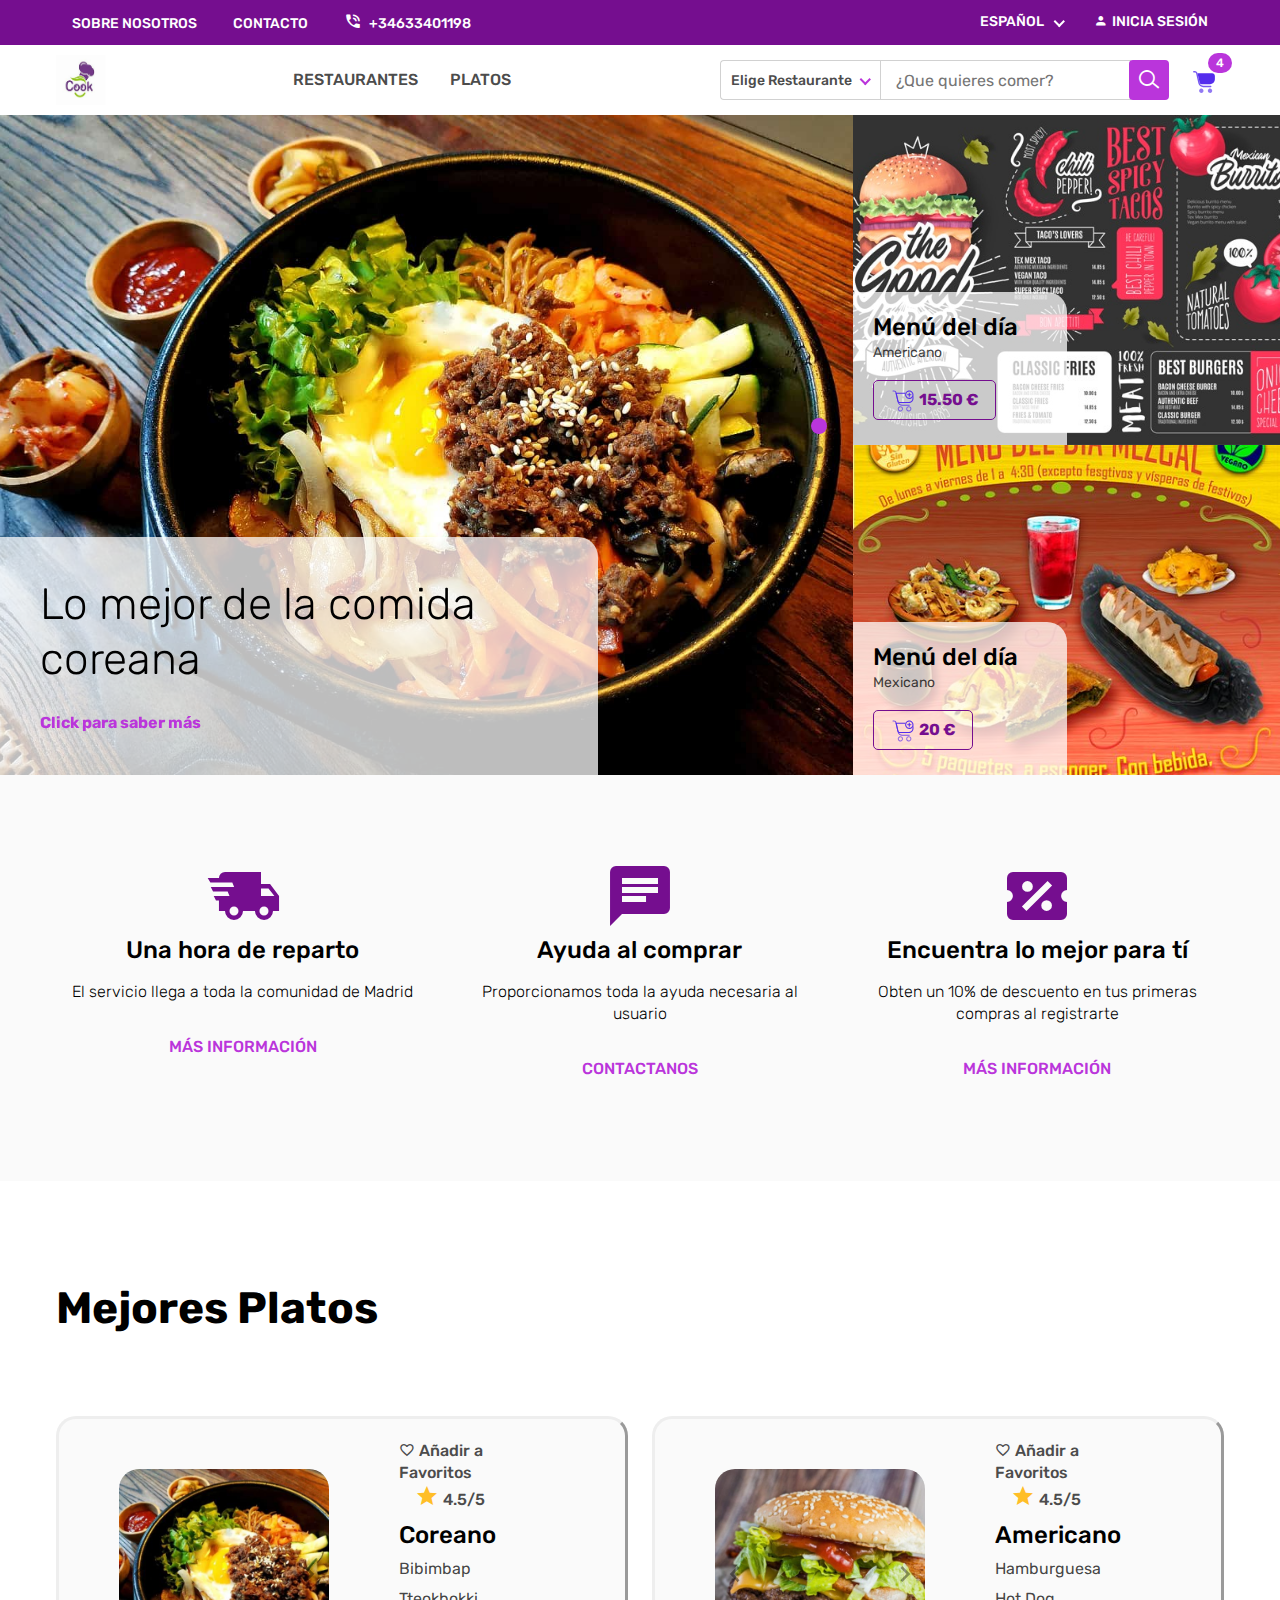
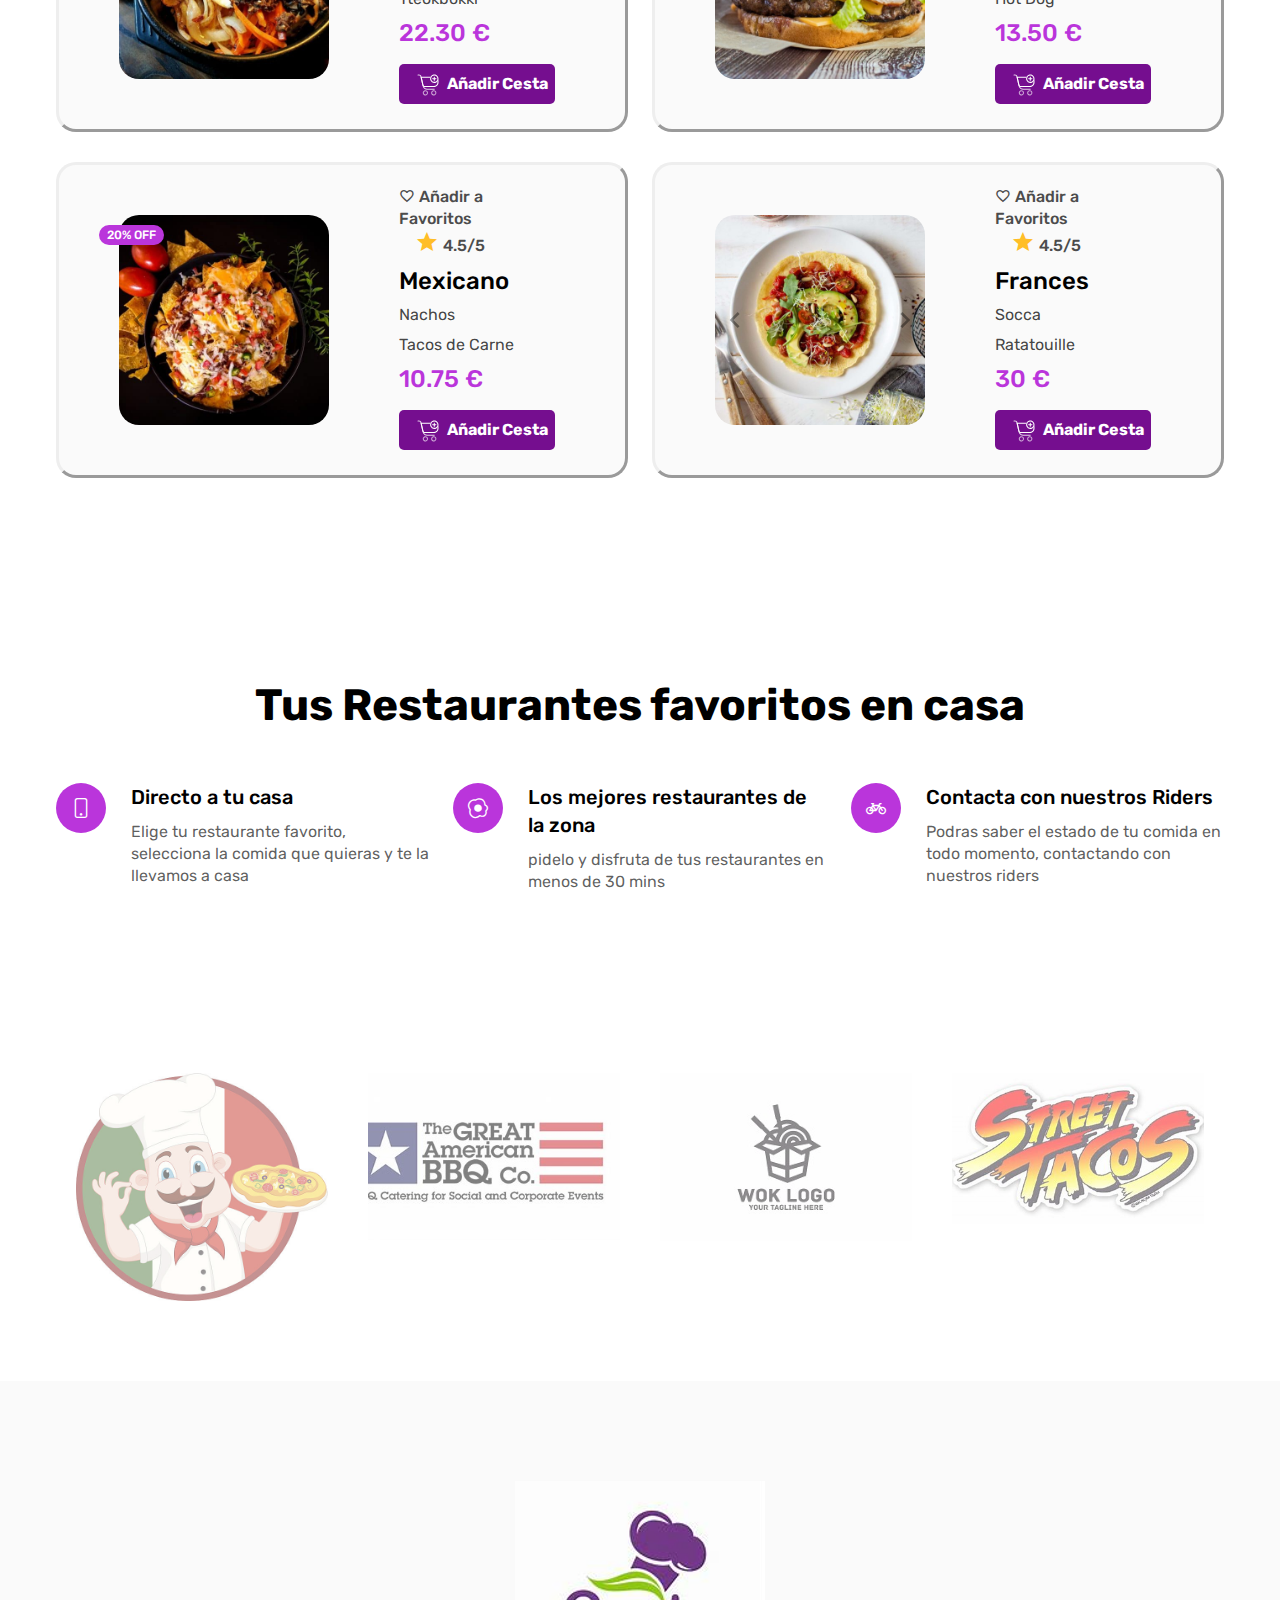
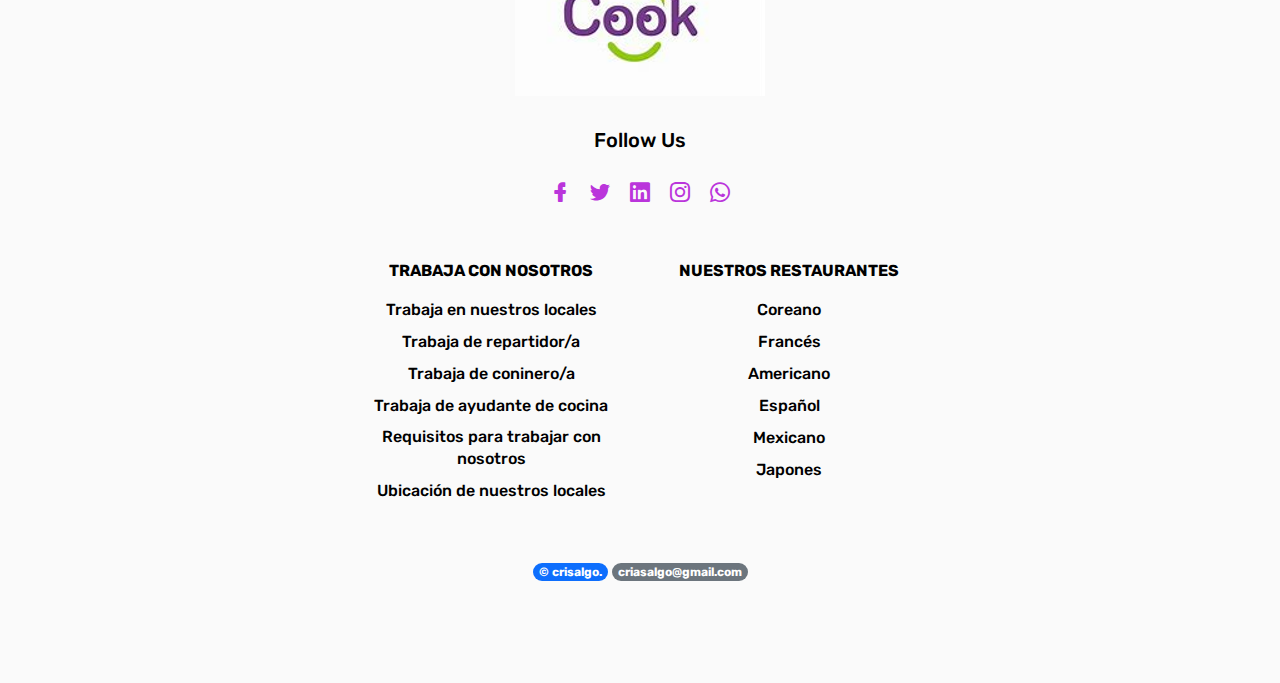
==== commit 3113945e: "commit6:55" ====
--- a/index.html
+++ b/index.html
@@ -1022,8 +1022,8 @@
             </div>
     
             <div class="footer-copyright text-center">
-                <p>Crisalgo©2021
-                </p>
+                <span class="badge rounded-pill bg-primary">&copy; crisalgo.</span>
+                <span class="badge rounded-pill bg-secondary">criasalgo@gmail.com</span>
         </div>
     </section>
     <!--====== Footer Style 3 Part Ends ======-->
--- a/assets/css/nice-select.css
+++ b/assets/css/nice-select.css
@@ -146,7 +146,7 @@
 .nice-select .option:hover,
 .nice-select .option.focus,
 .nice-select .option.selected.focus {
-  background-color: #f6f6f6;
+  background-color: #BA35DB;
 }
 .nice-select .option.selected {
   font-weight: 700;
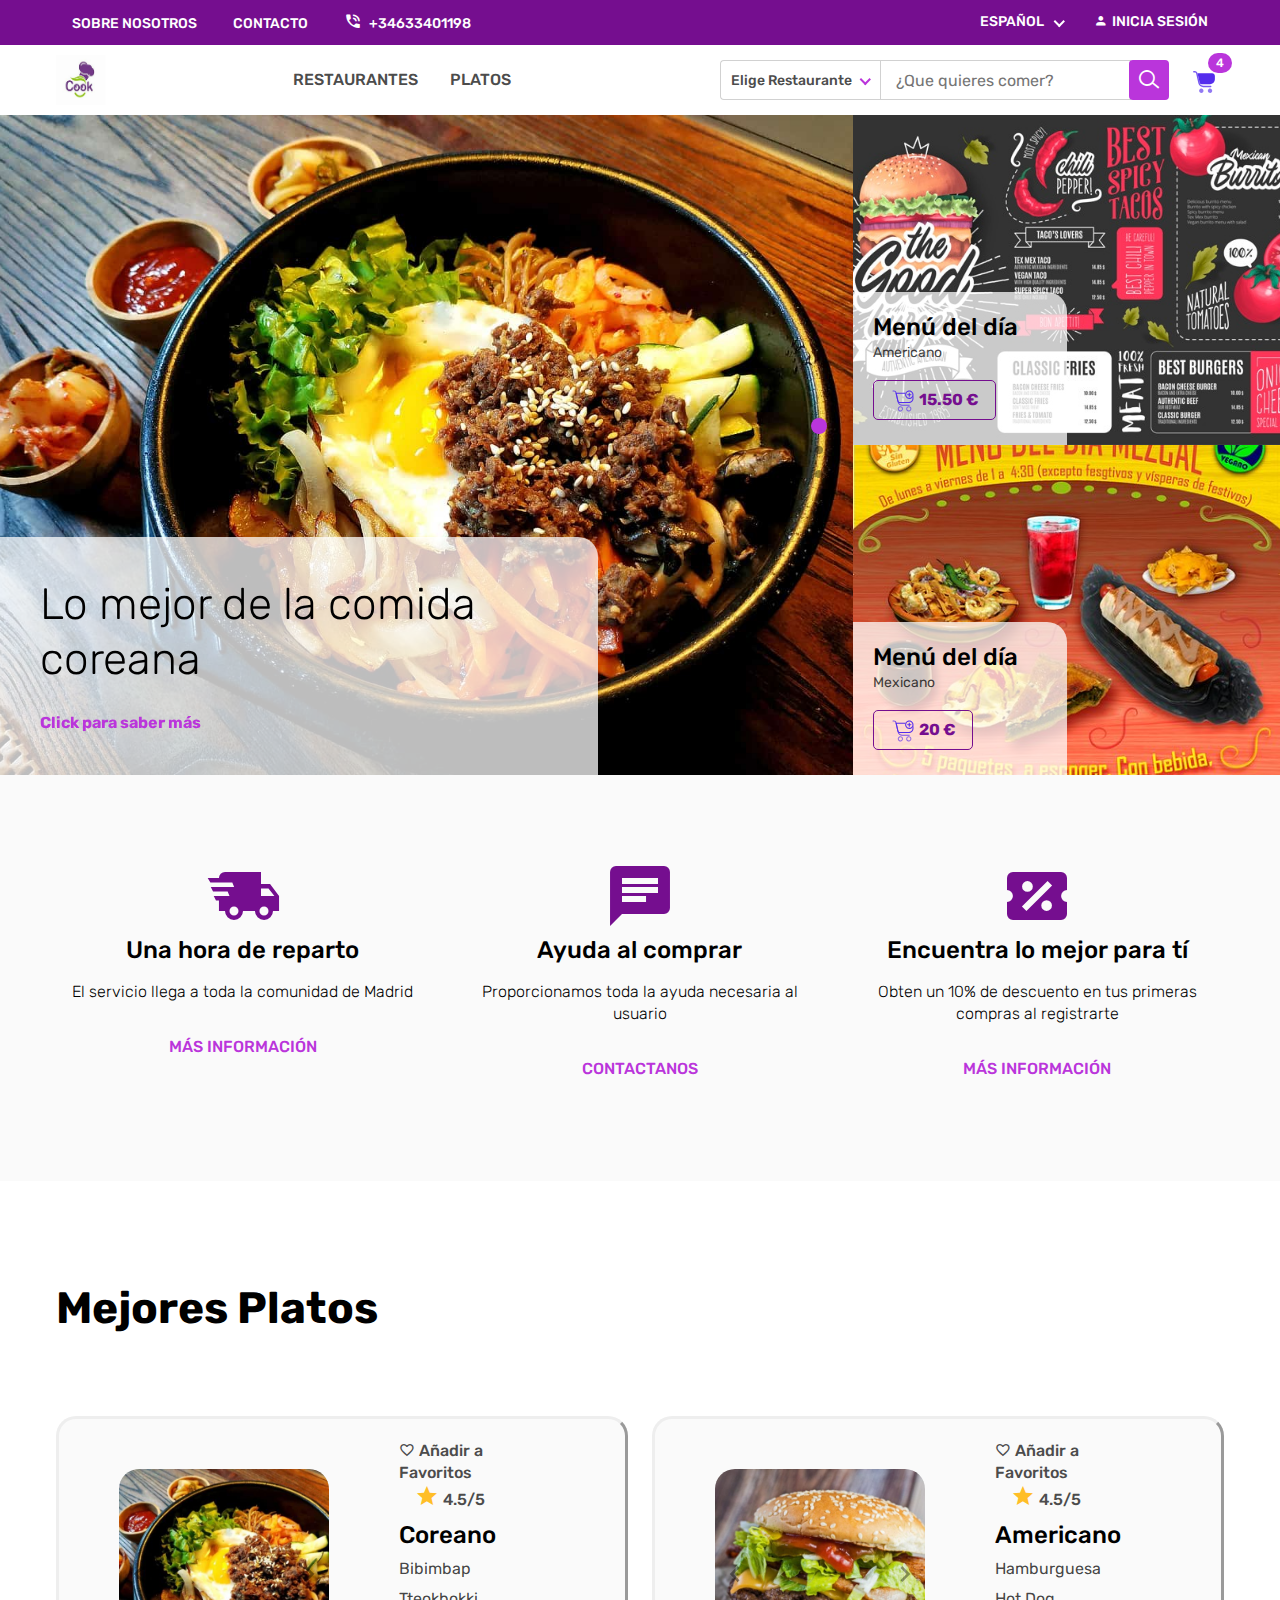
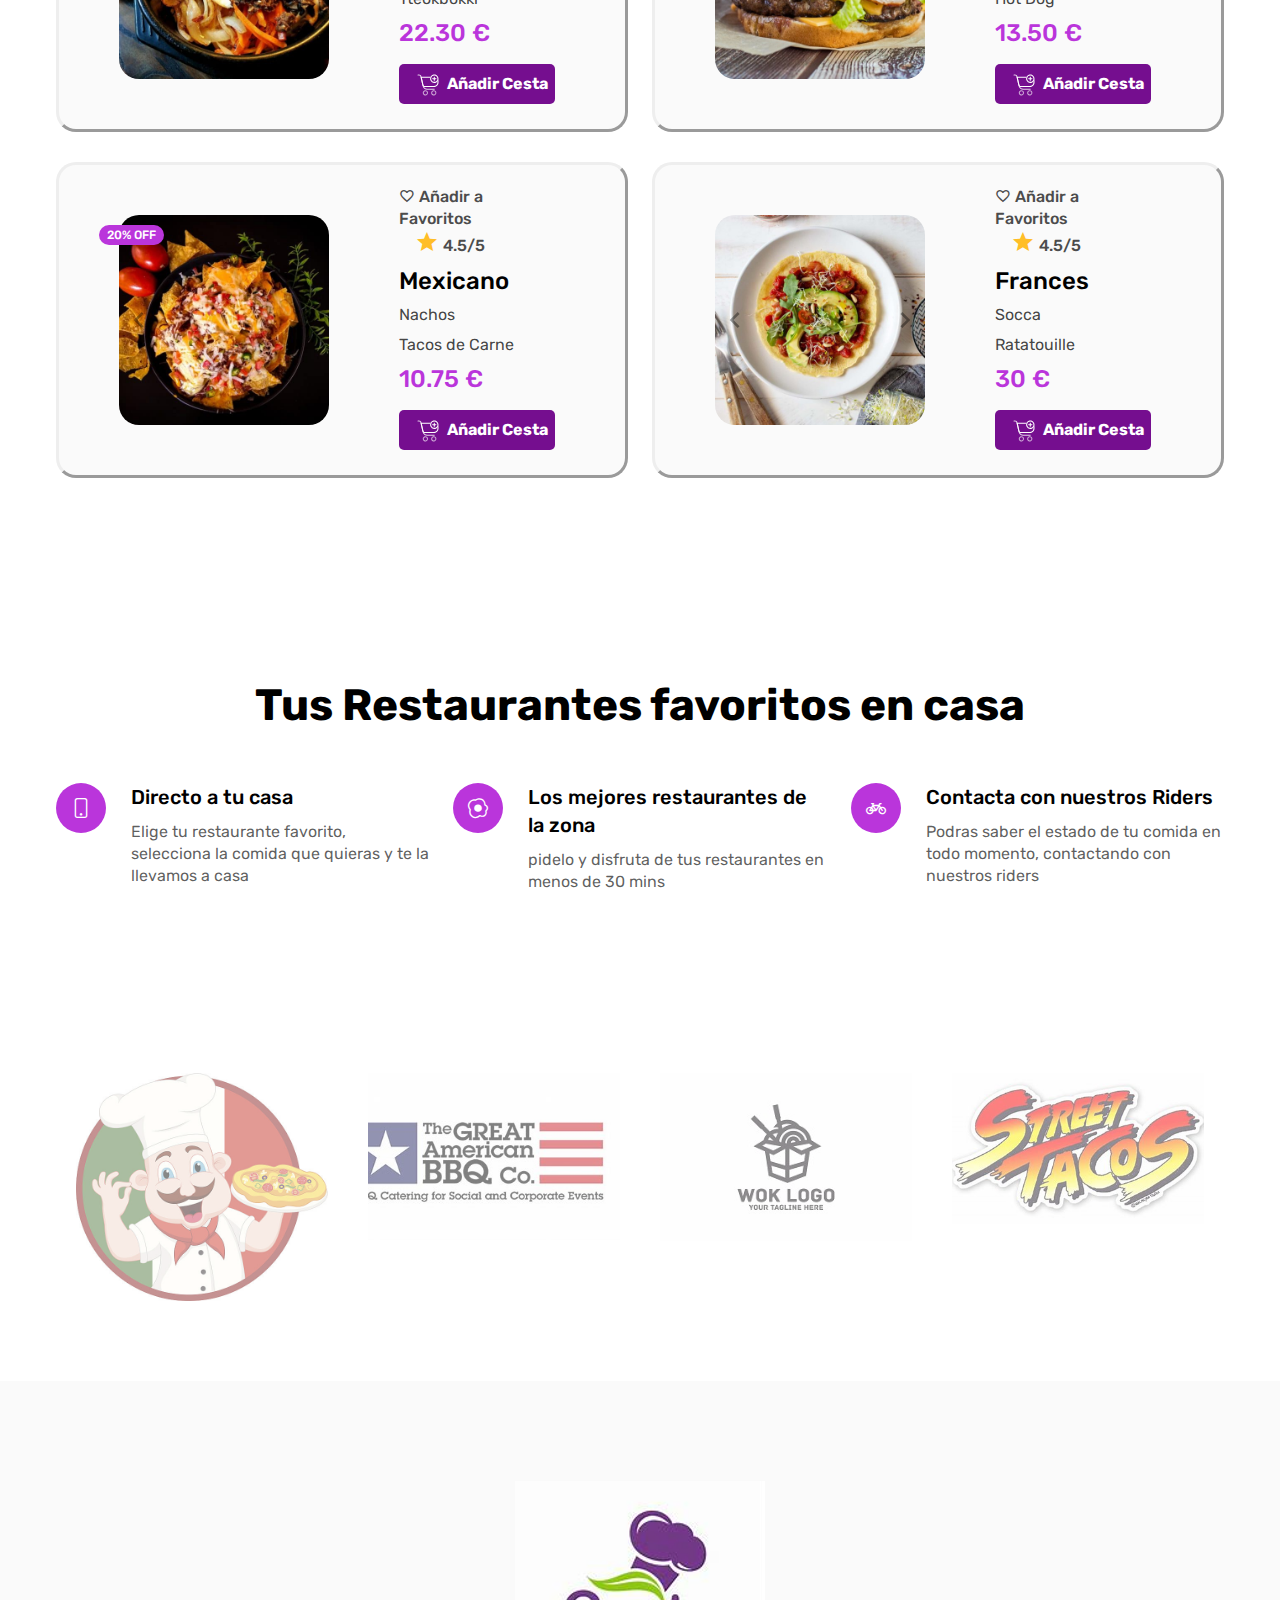
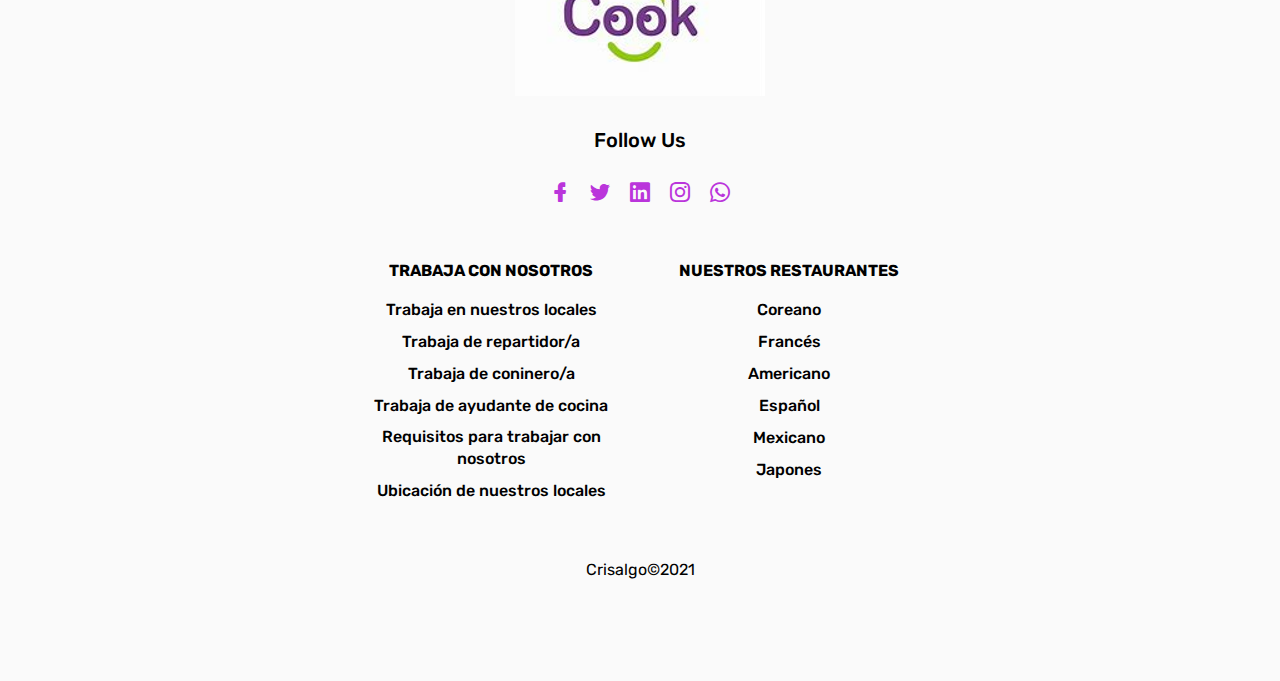
==== commit 448fe0f7: "commit-6:57" ====
--- a/index.html
+++ b/index.html
@@ -37,6 +37,8 @@
 
     <!--====== Style CSS ======-->
     <link rel="stylesheet" href="assets/css/style.css">
+
+    <link rel="stylesheet" href="https://use.fontawesome.com/releases/v5.5.0/css/all.css">
 
 </head>
 
@@ -1022,8 +1024,8 @@
             </div>
     
             <div class="footer-copyright text-center">
-                <span class="badge rounded-pill bg-primary">&copy; crisalgo.</span>
-                <span class="badge rounded-pill bg-secondary">criasalgo@gmail.com</span>
+                <p>Crisalgo©2021
+                </p>
         </div>
     </section>
     <!--====== Footer Style 3 Part Ends ======-->
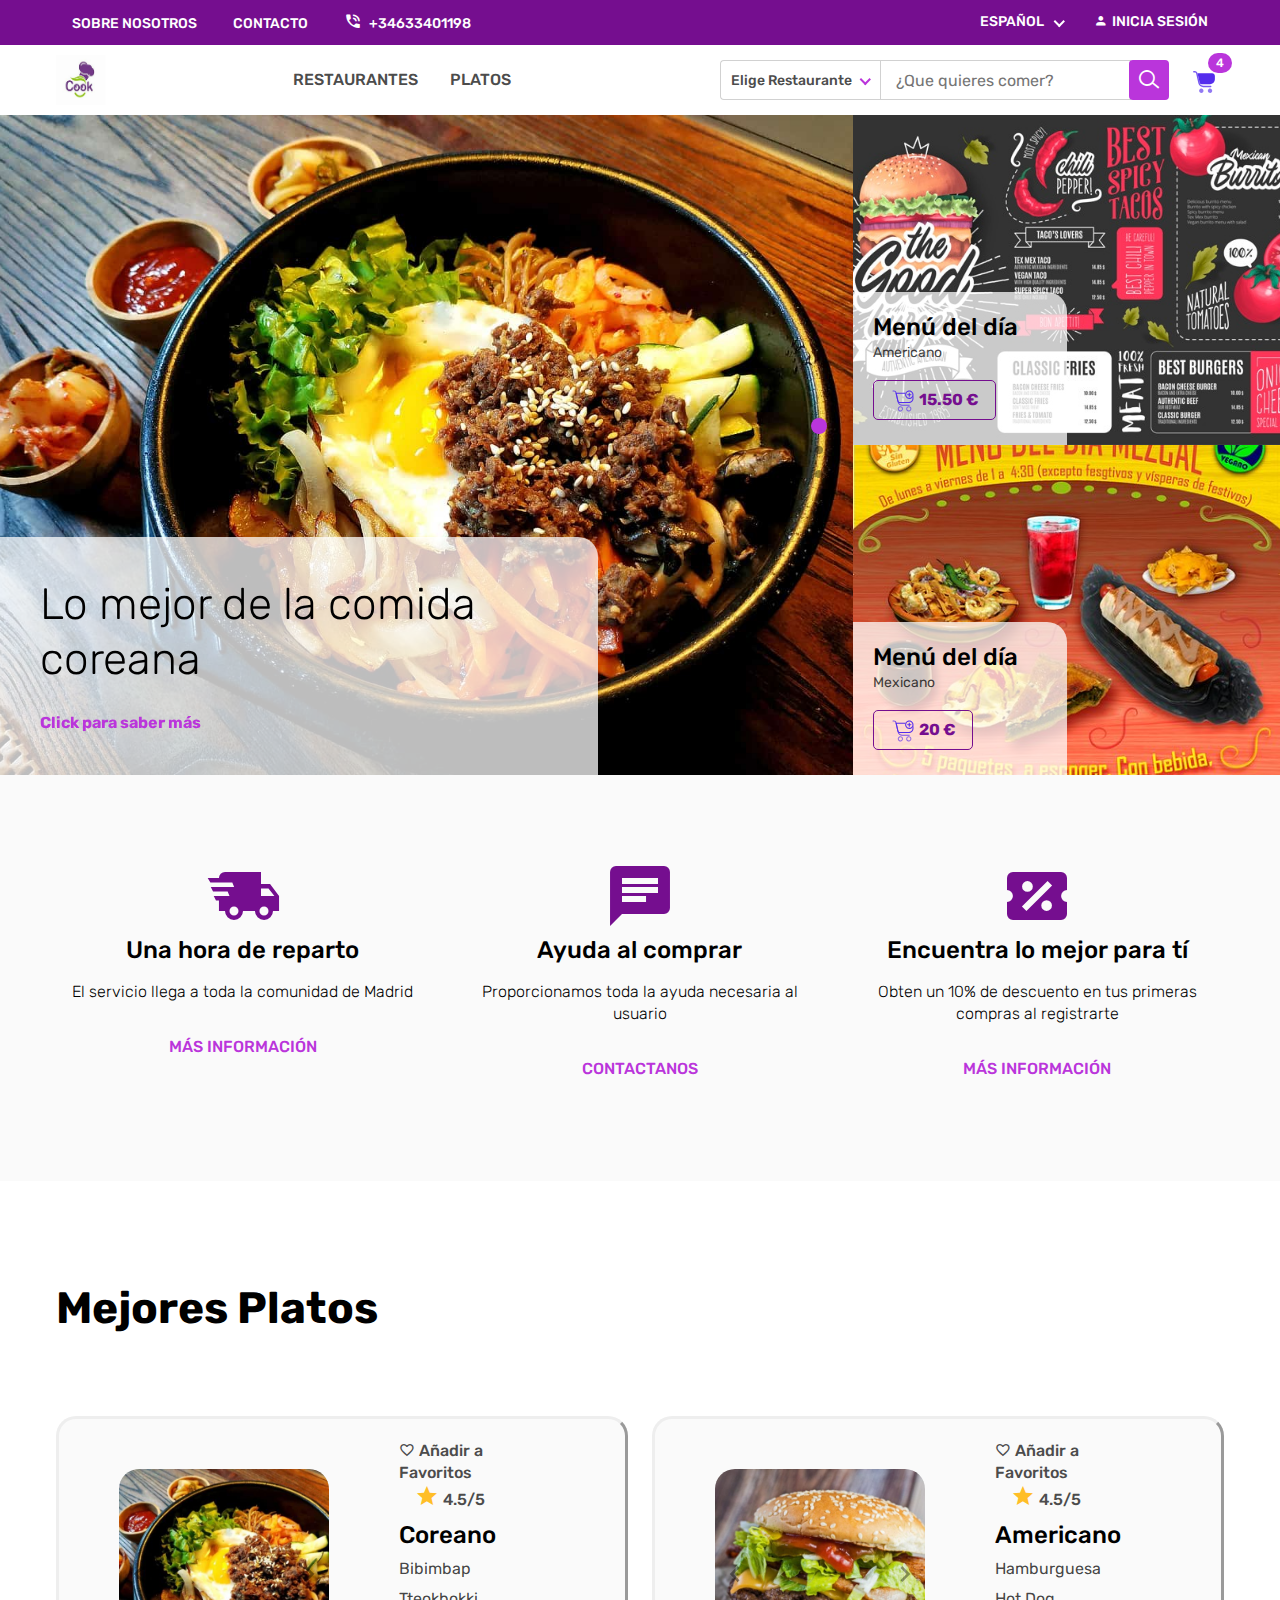
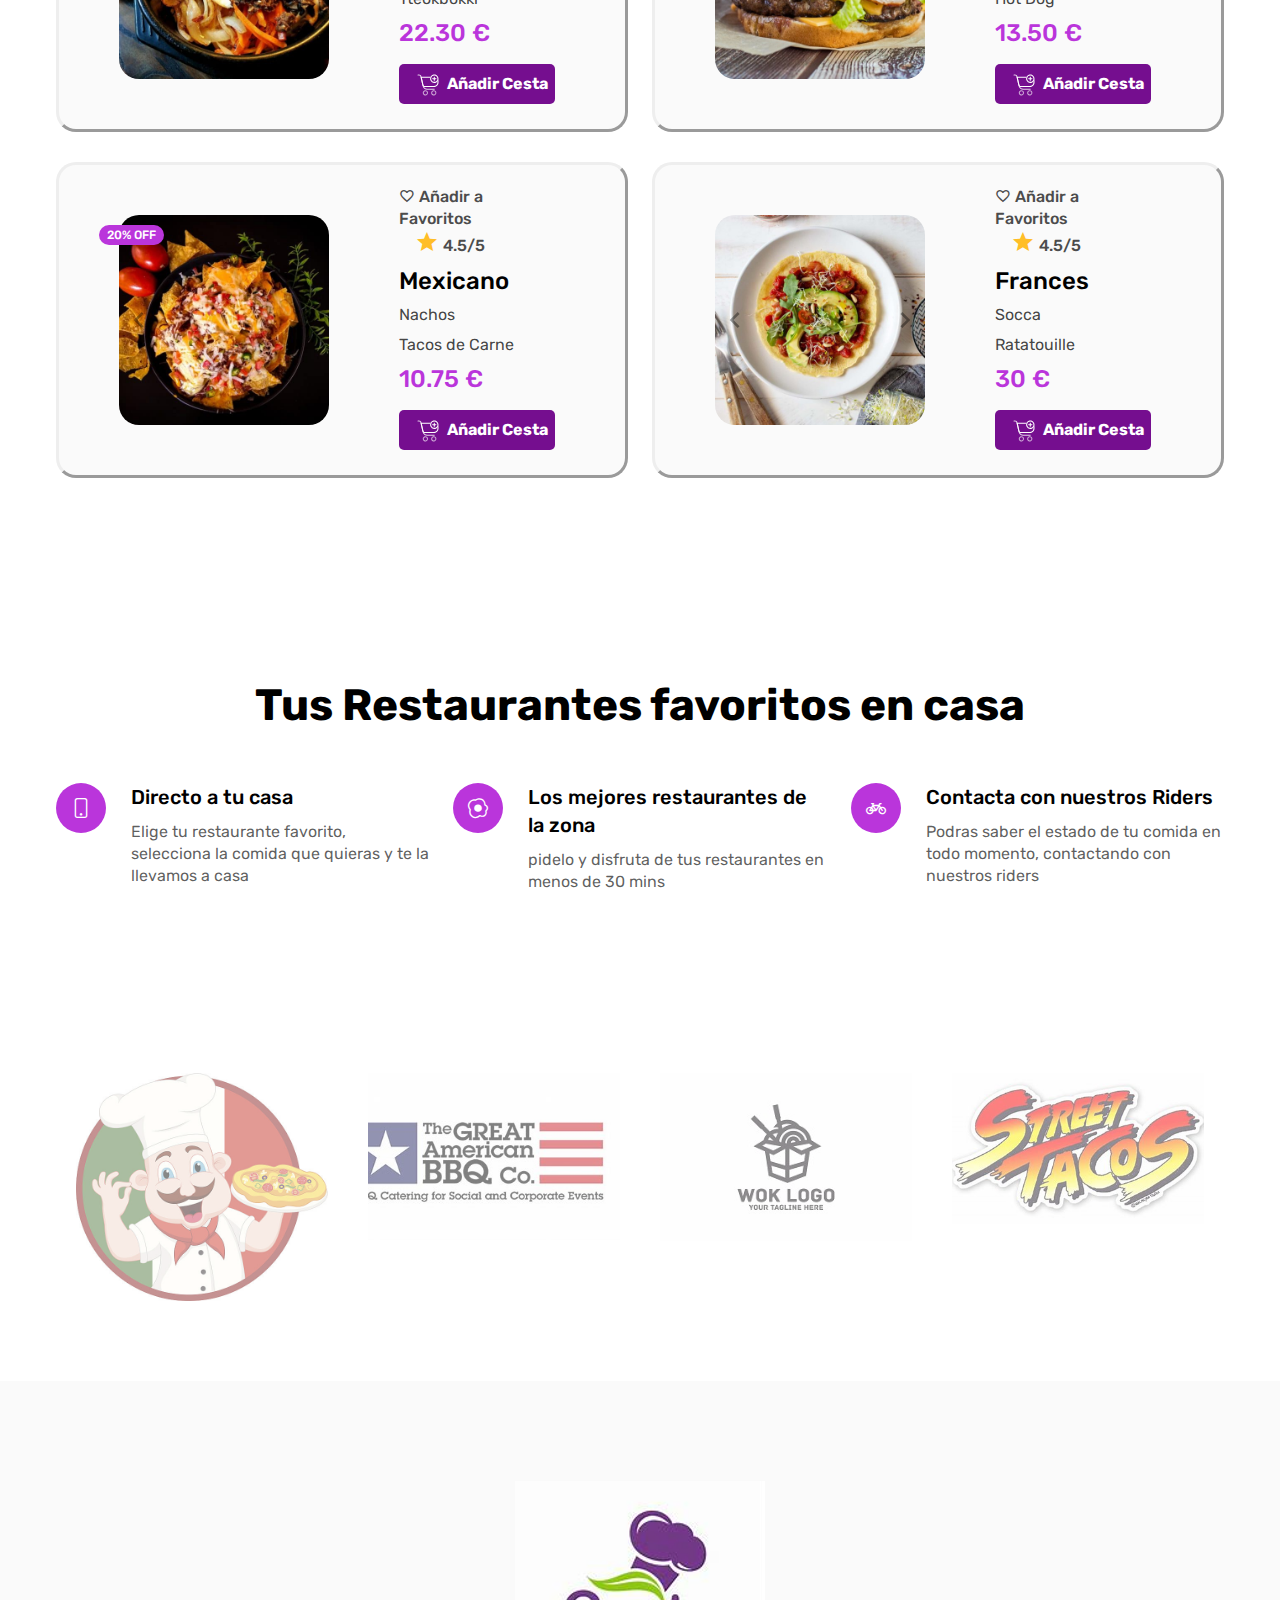
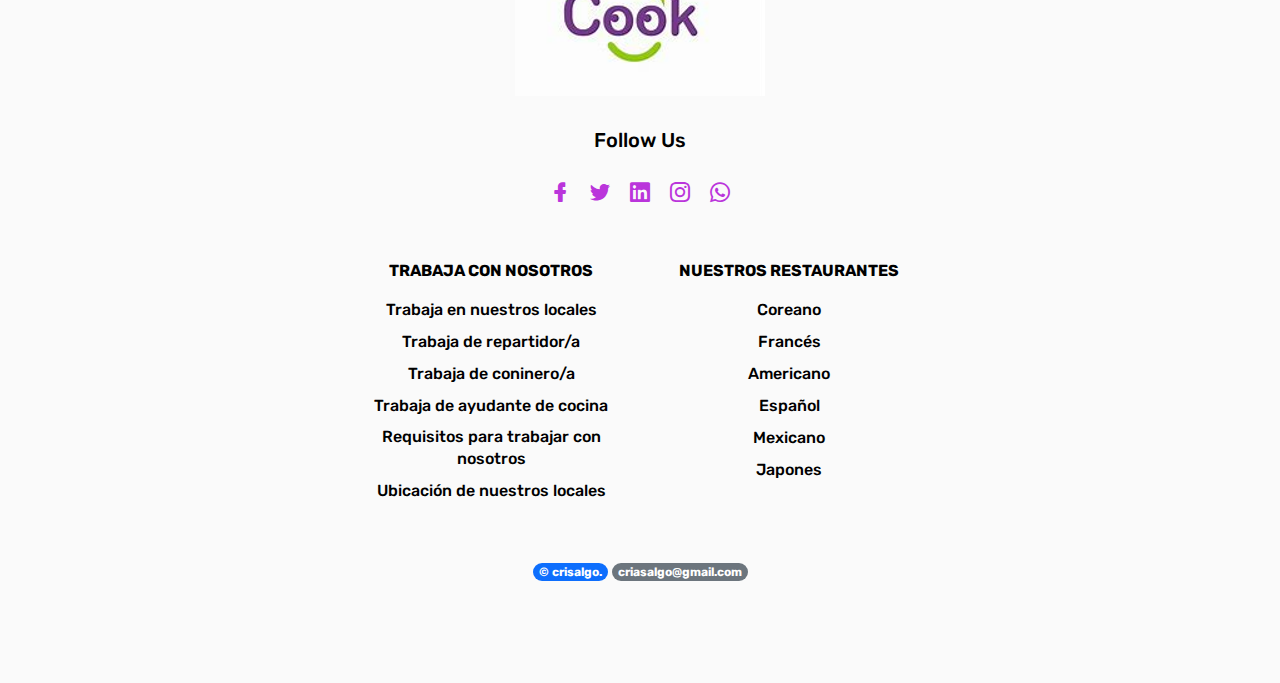
==== commit dcabd16f: "Merge branch 'main' of https://github.com/alvaro-amores/Trabajo into main" ====
--- a/index.html
+++ b/index.html
@@ -1024,8 +1024,8 @@
             </div>
     
             <div class="footer-copyright text-center">
-                <p>Crisalgo©2021
-                </p>
+                <span class="badge rounded-pill bg-primary">&copy; crisalgo.</span>
+                <span class="badge rounded-pill bg-secondary">criasalgo@gmail.com</span>
         </div>
     </section>
     <!--====== Footer Style 3 Part Ends ======-->
